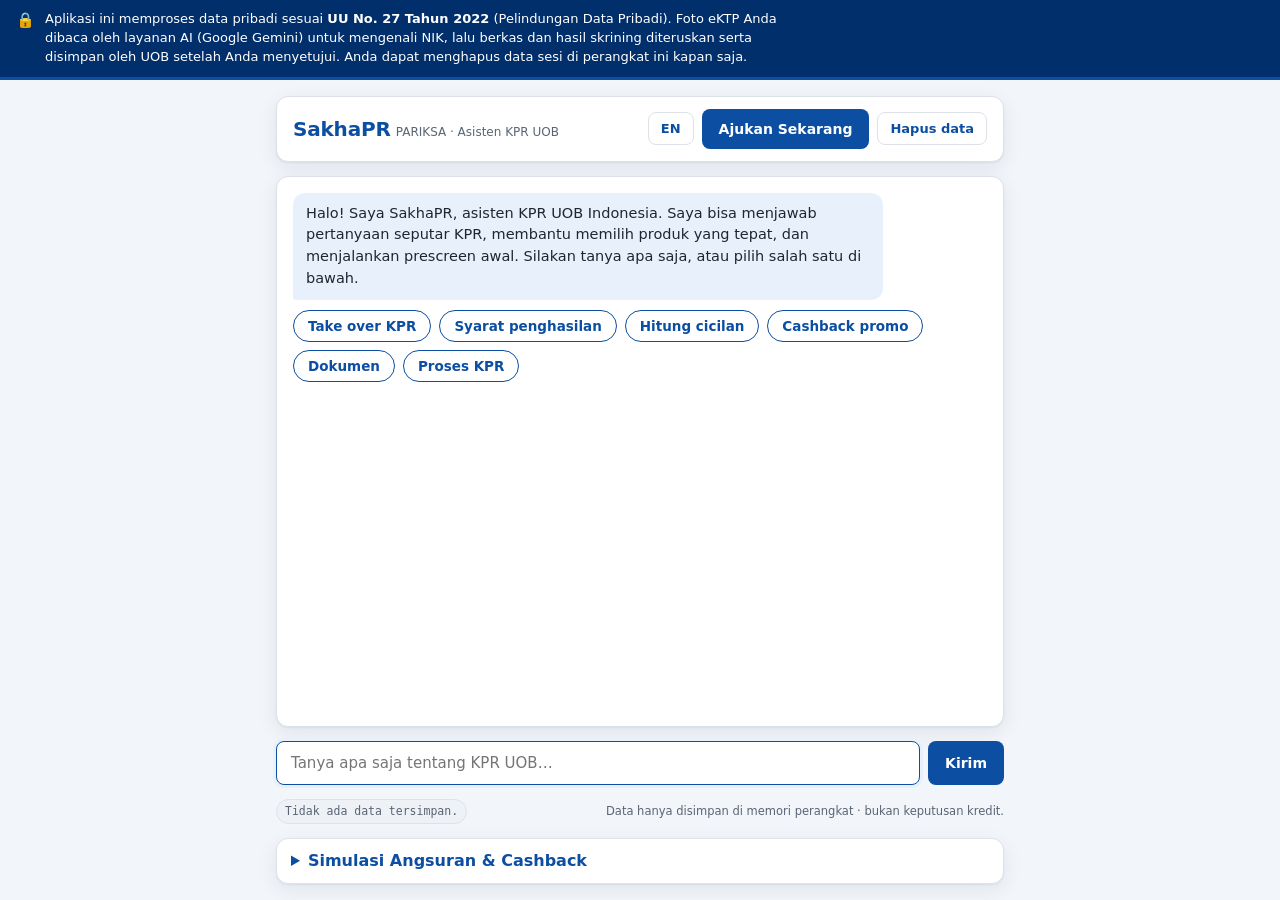
==== index.html @ bf132b59 "Add Gemini Vision eKTP OCR (NIK + face-photo box), Tesseract fallback Accuracy: route eKTP reading t" ====
<!DOCTYPE html>
<html lang="id">
<head>
  <meta charset="UTF-8" />
  <meta name="viewport" content="width=device-width, initial-scale=1.0" />
  <title>SakhaPR — Asisten KPR UOB</title>
  <meta name="description" content="SakhaPR: asisten KPR UOB Indonesia yang memproses data di perangkat Anda (UU No. 27 Tahun 2022)." />
  <!--
    Content Security Policy is served as a real HTTP header from the repo-root
    `_headers` file on Cloudflare Pages. We intentionally do NOT duplicate it as a
    <meta> tag here, to avoid two sources of truth that can drift apart.
  -->
  <link rel="stylesheet" href="styles.css" />
  <!-- jsPDF (vendored locally, UMD) for the NIK report PDF. Exposes window.jspdf.
       Classic deferred script so it runs before app.js (same-origin, CSP 'self'). -->
  <script defer src="vendor/jspdf/jspdf.umd.min.js"></script>
</head>
<body>
  <!-- Persistent PDPA / UU PDP notice. Must stay visible at all times. -->
  <header class="pdpa-banner" role="region" aria-label="Pemberitahuan perlindungan data pribadi">
    <span class="pdpa-banner__icon" aria-hidden="true">&#128274;</span>
    <p class="pdpa-banner__text" data-i18n-html="pdpa">
      Aplikasi ini memproses data pribadi sesuai <strong>UU No. 27 Tahun 2022</strong>
      (Pelindungan Data Pribadi). Foto eKTP Anda dibaca oleh layanan AI (Google Gemini) untuk
      mengenali NIK, lalu berkas dan hasil skrining diteruskan serta disimpan oleh UOB setelah
      Anda menyetujui. Anda dapat menghapus data sesi di perangkat ini kapan saja.
    </p>
  </header>

  <main class="app">
    <div class="app__topbar">
      <div class="brand">
        <span class="brand__name">SakhaPR</span>
        <span class="brand__sub" data-i18n="brand_sub">PARIKSA &middot; Asisten KPR UOB</span>
      </div>
      <div class="app__topbar-actions">
        <button id="langToggle" type="button" class="btn btn--ghost" data-i18n="lang_toggle" title="English / Bahasa Indonesia">EN</button>
        <button id="applyNowBtn" type="button" class="btn btn--primary" data-i18n="apply_now">Ajukan Sekarang</button>
        <button id="clearAllBtn" type="button" class="btn btn--ghost" data-i18n="clear_data" title="Hapus seluruh data dari memori">Hapus data</button>
      </div>
    </div>

    <!-- Chat transcript -->
    <section id="chatLog" class="chat" aria-live="polite" aria-label="Percakapan"></section>

    <!-- Composer -->
    <form id="composer" class="composer" autocomplete="off">
      <label class="visually-hidden" for="composerInput">Ketik pertanyaan Anda</label>
      <input
        id="composerInput"
        class="composer__input"
        type="text"
        data-i18n-ph="composer_ph"
        placeholder="Tanya apa saja tentang KPR UOB&hellip;"
        inputmode="text"
      />
      <button type="submit" class="btn btn--primary" data-i18n="send">Kirim</button>
    </form>

    <footer class="app__footer">
      <span class="data-status" id="dataStatus" aria-live="polite" data-i18n="data_none">Tidak ada data tersimpan.</span>
      <span class="app__footnote" data-i18n="footnote">Data hanya disimpan di memori perangkat &middot; bukan keputusan kredit.</span>
    </footer>

    <!-- Simulation: monthly installment + potential cashback (deterministic) -->
    <details class="sim" id="simPanel">
      <summary data-i18n="sim_title">Simulasi Angsuran &amp; Cashback</summary>
      <div class="sim__body">
        <p class="ektp__disclaimer" data-i18n="sim_disclaimer">
          Estimasi memakai suku bunga dari knowledge base UOB. Angka final mengikuti
          analisa kredit dan Perjanjian Kredit.
        </p>
        <div class="debug__grid">
          <label><span data-i18n="sim_facility">Jenis fasilitas</span>
            <select id="simFacility">
              <option value="primary" data-i18n="fac_primary">KPR Primary</option>
              <option value="secondary" data-i18n="fac_secondary">KPR Secondary</option>
              <option value="take_over" data-i18n="fac_take_over">KPR Take Over</option>
            </select>
          </label>
          <label><span data-i18n="sim_scheme">Skema bunga</span>
            <select id="simScheme"></select>
          </label>
          <label><span data-i18n="sim_plafon">Plafon kredit (Rp)</span>
            <input id="simPlafon" class="mono" type="text" inputmode="numeric" data-i18n-ph="plafon_ph" placeholder="900000000" />
          </label>
          <label><span data-i18n="sim_tenor">Tenor (tahun)</span>
            <input id="simTenor" class="mono" type="number" min="1" max="30" data-i18n-ph="tenor_ph" placeholder="10" />
          </label>
          <label><span data-i18n="sim_segment">Segmen (untuk cashback)</span>
            <select id="simSegment">
              <option value="" data-i18n="seg_new">New to Bank / lainnya</option>
              <option value="PV" data-i18n="seg_pv">UOB Privilege (PV)</option>
              <option value="WB" data-i18n="seg_wb">UOB Wealth (WB)</option>
            </select>
          </label>
        </div>
        <button type="button" id="simRun" class="btn btn--primary" data-i18n="sim_run">Hitung</button>
        <div id="simResult" class="debug__result" aria-live="polite"></div>
      </div>
    </details>

    <!-- eKTP upload + on-device ML identification (revealed after prescreen) -->
    <section class="ektp" id="ektpSection" hidden>
      <h2 class="ektp__title" data-i18n="ektp_title">Unggah eKTP</h2>
      <p class="ektp__disclaimer" data-i18n="ektp_disclaimer">
        Pastikan foto eKTP jelas (tidak blur), datanya benar, dan ukuran file maksimal 3 MB.
      </p>

      <label class="consent">
        <input type="checkbox" id="ektpConsent" />
        <span data-i18n="consent">
          Saya menyetujui pemrosesan data pribadi saya sesuai UU No. 27 Tahun 2022, termasuk pembacaan foto eKTP oleh layanan AI (Google Gemini) untuk mengenali NIK.
        </span>
      </label>

      <div class="ektp__upload">
        <input type="file" id="ektpFile" accept="image/*" disabled />
        <span class="ektp__hint" id="ektpHint" data-i18n="ektp_hint_off">Centang persetujuan untuk memilih foto eKTP.</span>
      </div>

      <img id="ektpPreview" class="ektp__preview" alt="Pratinjau eKTP" hidden />

      <div id="ektpNikWrap" class="ektp__nik" hidden>
        <label><span data-i18n="nik_label">NIK (16 digit) — pastikan sudah benar sebelum mengirim</span>
          <input id="ektpNik" class="mono" type="text" inputmode="numeric" maxlength="16" />
        </label>
        <div id="ektpNikStatus" class="ektp__nikstatus" aria-live="polite"></div>
      </div>

      <div class="ektp__actions">
        <button type="button" id="ektpSend" class="btn btn--primary" data-i18n="send" disabled>Kirim</button>
      </div>
      <div id="ektpStatus" class="ektp__status" aria-live="polite"></div>
    </section>
  </main>

  <script type="module" src="app.js"></script>
</body>
</html>
---- styles.css ----
/* ============================================================================
   SakhaPR — styles.css
   Kapanfund look: deep teal primary, cream background, Inter (text) + IBM Plex
   Mono (numbers/code). Fonts are self-hosted (privacy-first, no external CDN).
   Until the woff2 files are dropped into vendor/fonts/, a close system-font
   stack is used so the app renders correctly with zero network requests.
   ============================================================================ */

/* --- Self-hosted fonts ------------------------------------------------------
   Drop these files into vendor/fonts/ to activate the real typefaces (no other
   code change needed). Sources: @fontsource/inter, @fontsource/ibm-plex-mono.
   The CSP already allows font-src 'self'. */
/*
@font-face {
  font-family: "Inter";
  font-style: normal;
  font-weight: 400;
  font-display: swap;
  src: url("vendor/fonts/inter-regular.woff2") format("woff2");
}
@font-face {
  font-family: "Inter";
  font-style: normal;
  font-weight: 600;
  font-display: swap;
  src: url("vendor/fonts/inter-600.woff2") format("woff2");
}
@font-face {
  font-family: "Inter";
  font-style: normal;
  font-weight: 700;
  font-display: swap;
  src: url("vendor/fonts/inter-700.woff2") format("woff2");
}
@font-face {
  font-family: "IBM Plex Mono";
  font-style: normal;
  font-weight: 400;
  font-display: swap;
  src: url("vendor/fonts/ibmplexmono-regular.woff2") format("woff2");
}
*/

:root {
  /* Brand tokens — UOB blue */
  --teal: #0b4ea2;        /* UOB primary blue (buttons, links, accents) */
  --teal-dark: #002f6c;   /* UOB navy (hover, banner border) */
  --teal-tint: #e8f0fb;   /* light blue (bot bubbles, highlights) */
  --cream: #f2f5f9;       /* page background (light blue-grey) */
  --cream-2: #eef1f6;     /* user bubble / subtle surfaces */
  --ink: #1d2733;
  --ink-soft: #5a6573;
  --line: #dde2e8;
  --white: #ffffff;
  --danger: #c62828;
  --warn: #9a6700;

  /* Typography */
  --font-text: "Inter", system-ui, -apple-system, "Segoe UI", Roboto, "Helvetica Neue", Arial, sans-serif;
  --font-mono: "IBM Plex Mono", ui-monospace, "SF Mono", "Cascadia Code", "Roboto Mono", Menlo, Consolas, monospace;

  --radius: 12px;
  --radius-sm: 8px;
  --shadow: 0 1px 2px rgba(0, 0, 0, .06), 0 6px 20px rgba(0, 47, 108, .08);
  --maxw: 760px;
}

* { box-sizing: border-box; }

html, body {
  margin: 0;
  padding: 0;
  height: 100%;
}

body {
  font-family: var(--font-text);
  color: var(--ink);
  background: var(--cream);
  line-height: 1.5;
  -webkit-font-smoothing: antialiased;
  display: flex;
  flex-direction: column;
}

/* Numbers, NIK, currency, code render in mono for legibility. */
code, kbd, samp, .mono, .nik { font-family: var(--font-mono); }

/* --- PDPA banner (persistent) --------------------------------------------- */
.pdpa-banner {
  background: var(--teal-dark);
  color: var(--white);
  display: flex;
  gap: 10px;
  align-items: flex-start;
  padding: 10px 16px;
  font-size: 13px;
  line-height: 1.45;
  border-bottom: 3px solid var(--teal);
}
.pdpa-banner__icon { font-size: 15px; line-height: 1.4; }
.pdpa-banner__text { margin: 0; max-width: var(--maxw); }
.pdpa-banner__text strong { font-weight: 700; }

/* --- App layout ----------------------------------------------------------- */
.app {
  width: 100%;
  max-width: var(--maxw);
  margin: 0 auto;
  flex: 1;
  display: flex;
  flex-direction: column;
  padding: 16px;
  gap: 14px;
}

.app__topbar {
  display: flex;
  align-items: center;
  justify-content: space-between;
  gap: 12px;
  background: var(--white);
  border: 1px solid var(--line);
  border-radius: var(--radius);
  box-shadow: var(--shadow);
  padding: 12px 16px;
}
.app__topbar-actions { display: flex; align-items: center; gap: 8px; }
}
.brand { display: flex; flex-direction: column; line-height: 1.2; }
.brand__name {
  font-weight: 700;
  font-size: 20px;
  color: var(--teal);
  letter-spacing: -0.01em;
}
.brand__sub { font-size: 12px; color: var(--ink-soft); }

/* --- Chat ----------------------------------------------------------------- */
.chat {
  flex: 1;
  min-height: 320px;
  background: var(--white);
  border: 1px solid var(--line);
  border-radius: var(--radius);
  box-shadow: var(--shadow);
  padding: 16px;
  overflow-y: auto;
  display: flex;
  flex-direction: column;
  gap: 10px;
}

.msg {
  max-width: 85%;
  padding: 10px 13px;
  border-radius: var(--radius);
  font-size: 14.5px;
  white-space: pre-wrap;
  word-wrap: break-word;
}
.msg--bot {
  align-self: flex-start;
  background: var(--teal-tint);
  border-bottom-left-radius: 3px;
}
.msg--bot p { margin: 0 0 6px; }
.msg--bot p:last-child { margin-bottom: 0; }
.msg--bot ul, .msg--bot ol { margin: 4px 0 6px; padding-left: 20px; }
.msg--bot li { margin: 2px 0; }
.msg--bot code { font-family: var(--font-mono); font-size: 0.92em; background: rgba(0,0,0,.05); padding: 0 3px; border-radius: 3px; }
.msg--bot strong { font-weight: 700; }
.typing { display: inline-flex; gap: 4px; align-items: center; }
.typing__dot {
  width: 7px; height: 7px; border-radius: 50%;
  background: var(--teal);
  opacity: .35;
  animation: typingBlink 1.2s infinite ease-in-out;
}
.typing__dot:nth-child(2) { animation-delay: .2s; }
.typing__dot:nth-child(3) { animation-delay: .4s; }
@keyframes typingBlink { 0%, 60%, 100% { opacity: .25; transform: translateY(0); } 30% { opacity: 1; transform: translateY(-2px); } }
.msg--user {
  align-self: flex-end;
  background: var(--cream-2);
  border-bottom-right-radius: 3px;
}
.msg--system {
  align-self: center;
  background: transparent;
  color: var(--ink-soft);
  font-size: 12.5px;
  font-style: italic;
  max-width: 100%;
  text-align: center;
  padding: 4px 0;
}

/* --- Option chips (prescreen choices, actions) ---------------------------- */
.chips {
  display: flex;
  flex-wrap: wrap;
  gap: 8px;
  align-self: flex-start;
  max-width: 92%;
}
.chip {
  font-family: var(--font-text);
  font-size: 13.5px;
  font-weight: 600;
  color: var(--teal);
  background: var(--white);
  border: 1px solid var(--teal);
  border-radius: 999px;
  padding: 7px 14px;
  cursor: pointer;
  transition: background .15s ease, color .15s ease;
}
.chip:hover { background: var(--teal); color: var(--white); }
.chip--action {
  background: var(--teal);
  color: var(--white);
}
.chip--action:hover { background: var(--teal-dark); border-color: var(--teal-dark); }

/* --- Composer ------------------------------------------------------------- */
.composer { display: flex; gap: 8px; }
.composer__input {
  flex: 1;
  font-family: var(--font-text);
  font-size: 15px;
  padding: 12px 14px;
  border: 1px solid var(--line);
  border-radius: var(--radius-sm);
  background: var(--white);
  color: var(--ink);
}
.composer__input:focus {
  outline: none;
  border-color: var(--teal);
  box-shadow: 0 0 0 3px var(--teal-tint);
}

/* --- Buttons -------------------------------------------------------------- */
.btn {
  font-family: var(--font-text);
  font-size: 14px;
  font-weight: 600;
  padding: 11px 16px;
  border-radius: var(--radius-sm);
  border: 1px solid transparent;
  cursor: pointer;
  transition: background .15s ease, border-color .15s ease, color .15s ease;
}
.btn--primary { background: var(--teal); color: var(--white); }
.btn--primary:hover { background: var(--teal-dark); }
.btn--ghost {
  background: transparent;
  color: var(--teal);
  border-color: var(--line);
  font-size: 13px;
  padding: 8px 12px;
}
.btn--ghost:hover { background: var(--teal-tint); border-color: var(--teal); }

/* --- Footer / data status ------------------------------------------------- */
.app__footer {
  display: flex;
  flex-wrap: wrap;
  align-items: center;
  justify-content: space-between;
  gap: 6px;
  font-size: 11.5px;
  color: var(--ink-soft);
}
.data-status {
  font-family: var(--font-mono);
  font-size: 11.5px;
  padding: 3px 8px;
  border-radius: 999px;
  background: var(--cream-2);
  border: 1px solid var(--line);
}
.data-status.is-active {
  background: #fff4e0;
  border-color: #e8c98a;
  color: var(--warn);
}

/* --- Rate table (chat) ----------------------------------------------------- */
.rate-card {
  align-self: stretch;
  background: var(--white);
  border: 1px solid var(--line);
  border-radius: var(--radius);
  padding: 10px;
}
.rate-scroll { overflow-x: auto; }
table.rate { width: 100%; border-collapse: collapse; font-size: 12.5px; }
table.rate th {
  background: var(--teal);
  color: var(--white);
  font-weight: 600;
  text-align: left;
  padding: 7px 8px;
  vertical-align: top;
}
table.rate td {
  border: 1px solid var(--line);
  padding: 7px 8px;
  vertical-align: top;
}
table.rate .rate-jenis { font-weight: 700; background: var(--teal-tint); white-space: nowrap; }
.rate-foot { margin-top: 8px; font-size: 11px; color: var(--ink-soft); line-height: 1.5; }

/* --- Simulation panel ------------------------------------------------------ */
.sim {
  background: var(--white);
  border: 1px solid var(--line);
  border-radius: var(--radius);
  box-shadow: var(--shadow);
  padding: 10px 14px;
}
.sim > summary { cursor: pointer; font-weight: 700; color: var(--teal); }
.sim__body { padding-top: 12px; }
.sim__h { font-weight: 700; color: var(--ink); margin-top: 12px; margin-bottom: 4px; }
.sim__row { font-family: var(--font-mono); font-size: 13.5px; margin: 2px 0; }
.sim__note { font-size: 12px; color: var(--ink-soft); margin: 2px 0; }
.sim__warn { font-size: 12px; color: var(--warn); margin-top: 4px; }
.sim__disc { font-size: 11.5px; color: var(--ink-soft); font-style: italic; margin-top: 10px; }
#simResult { margin-top: 12px; }

/* --- eKTP upload + OCR (Phase 5a) ------------------------------------------ */
.ektp {
  background: var(--white);
  border: 1px solid var(--line);
  border-radius: var(--radius);
  box-shadow: var(--shadow);
  padding: 16px;
}
.ektp__title { margin: 0 0 6px; font-size: 16px; color: var(--teal); }
.ektp__disclaimer { margin: 0 0 12px; font-size: 12px; color: var(--ink-soft); line-height: 1.45; }

.consent {
  display: flex;
  gap: 9px;
  align-items: flex-start;
  background: var(--teal-tint);
  border: 1px solid #bfe0df;
  border-radius: var(--radius-sm);
  padding: 10px 12px;
  font-size: 12.5px;
  line-height: 1.45;
  margin-bottom: 12px;
}
.consent input { margin-top: 2px; flex: none; }

.ektp__upload { display: flex; flex-wrap: wrap; align-items: center; gap: 8px; }
.ektp__upload input[type="file"] { font-size: 13px; }
.ektp__upload input[type="file"]:disabled { opacity: .55; cursor: not-allowed; }
.ektp__hint { font-size: 12px; color: var(--ink-soft); }

.ektp__status { font-size: 12.5px; color: var(--ink-soft); margin-top: 10px; min-height: 1em; }
.ektp__preview {
  display: block;
  max-width: 320px;
  width: 100%;
  margin: 12px 0;
  border: 1px solid var(--line);
  border-radius: var(--radius-sm);
}
.pk-photo {
  margin: 12px 0;
  padding: 12px;
  border: 1px solid var(--line);
  border-radius: var(--radius-sm);
  background: var(--cream);
}
.pk-photo__img {
  display: block;
  max-width: 180px;
  width: 100%;
  margin: 8px 0 12px;
  border: 1px solid var(--line);
  border-radius: var(--radius-sm);
}
.ektp .debug__grid { margin-top: 12px; }
.ektp__actions { margin-top: 12px; }
.ektp__nik { margin-top: 12px; }
.ektp__nik label { display: flex; flex-direction: column; gap: 4px; font-size: 13px; color: var(--ink-soft); }
.ektp__nik input { font-family: var(--font-mono); font-size: 16px; letter-spacing: 1px; padding: 9px 11px; border: 1px solid var(--line); border-radius: var(--radius-sm); }
.ektp__nikstatus { font-size: 12.5px; margin-top: 6px; color: var(--ink-soft); }

/* --- Super Admin: lead log ------------------------------------------------- */
.ektp__title--flush { margin: 0; }
.admin-nav { display: flex; gap: 8px; margin-bottom: 4px; }
.ai-diag { display: flex; align-items: center; gap: 10px; flex-wrap: wrap; margin: 6px 0 10px; }
.admin-nav .btn.is-active { background: var(--teal); color: var(--white); border-color: var(--teal); }
.lead-card {
  background: var(--white);
  border: 1px solid var(--line);
  border-radius: var(--radius);
  box-shadow: var(--shadow);
  padding: 14px 16px;
  margin-bottom: 12px;
}
.lead-card__head {
  display: flex;
  justify-content: space-between;
  align-items: baseline;
  gap: 12px;
  flex-wrap: wrap;
}
.lead-card__id { display: block; font-size: 11px; color: var(--ink-soft); }
.lead-card__time { font-size: 12px; color: var(--ink-soft); }
.lead-card__meta {
  display: flex;
  flex-direction: column;
  gap: 3px;
  font-size: 13px;
  color: var(--ink-soft);
  margin: 10px 0;
}
.lead-card__err { color: var(--danger); font-size: 11.5px; }
.status--ok { color: #1d6b34; }
.status--warn { color: var(--warn); }
.status--fail { color: var(--danger); }
.lead-card .chips a.chip { text-decoration: none; }
.badge { font-size: 10.5px; font-weight: 600; color: var(--warn); background: #fff4e0; border: 1px solid #e8c98a; border-radius: 999px; padding: 1px 7px; margin-left: 6px; white-space: nowrap; }
.chip--danger { color: var(--danger); border-color: var(--danger); }
.chip--danger:hover { background: var(--danger); color: var(--white); }

/* --- Temporary NIK debug panel (Phase 4) ---------------------------------- */
.debug {
  border: 1px dashed var(--line);
  border-radius: var(--radius-sm);
  background: #fffdf8;
  padding: 8px 12px;
  font-size: 13px;
}
.debug > summary {
  cursor: pointer;
  font-weight: 600;
  color: var(--ink-soft);
}
.debug__body { padding-top: 10px; }
.debug__note { color: var(--ink-soft); font-size: 12px; margin: 0 0 10px; }
.debug__samples { display: flex; align-items: center; gap: 8px; margin-bottom: 10px; }
.debug__grid {
  display: grid;
  grid-template-columns: repeat(2, minmax(0, 1fr));
  gap: 8px 12px;
  margin-bottom: 10px;
}
.debug__grid label {
  display: flex;
  flex-direction: column;
  gap: 3px;
  font-size: 12px;
  color: var(--ink-soft);
}
.debug__grid input,
.debug__grid select {
  font-family: var(--font-text);
  font-size: 13px;
  padding: 7px 9px;
  border: 1px solid var(--line);
  border-radius: 6px;
  background: var(--white);
}
.debug__grid input.mono { font-family: var(--font-mono); }
.debug__result { margin-top: 12px; }

.verdict {
  font-weight: 700;
  padding: 8px 12px;
  border-radius: 6px;
  margin-bottom: 10px;
}
.verdict--ok { background: #e3f4e7; color: #1d6b34; }
.verdict--warn { background: #fff4e0; color: var(--warn); }
.verdict--fail { background: #fbe4e2; color: var(--danger); }

table.checks {
  width: 100%;
  border-collapse: collapse;
  font-size: 12.5px;
}
table.checks th,
table.checks td {
  text-align: left;
  padding: 6px 8px;
  border-bottom: 1px solid var(--line);
  vertical-align: top;
}
table.checks th { color: var(--ink-soft); font-weight: 600; }
.status { font-family: var(--font-mono); font-weight: 700; white-space: nowrap; }
.status--PASS { color: #1d6b34; }
.status--WARN { color: var(--warn); }
.status--FAIL { color: var(--danger); }
.status--NA { color: var(--ink-soft); }

@media (max-width: 480px) {
  .debug__grid { grid-template-columns: 1fr; }
}

/* --- Utilities ------------------------------------------------------------ */
.visually-hidden {
  position: absolute;
  width: 1px; height: 1px;
  padding: 0; margin: -1px;
  overflow: hidden;
  clip: rect(0, 0, 0, 0);
  white-space: nowrap;
  border: 0;
}

@media (max-width: 480px) {
  .pdpa-banner { font-size: 12px; }
  .brand__name { font-size: 18px; }
  .msg { max-width: 92%; }
}
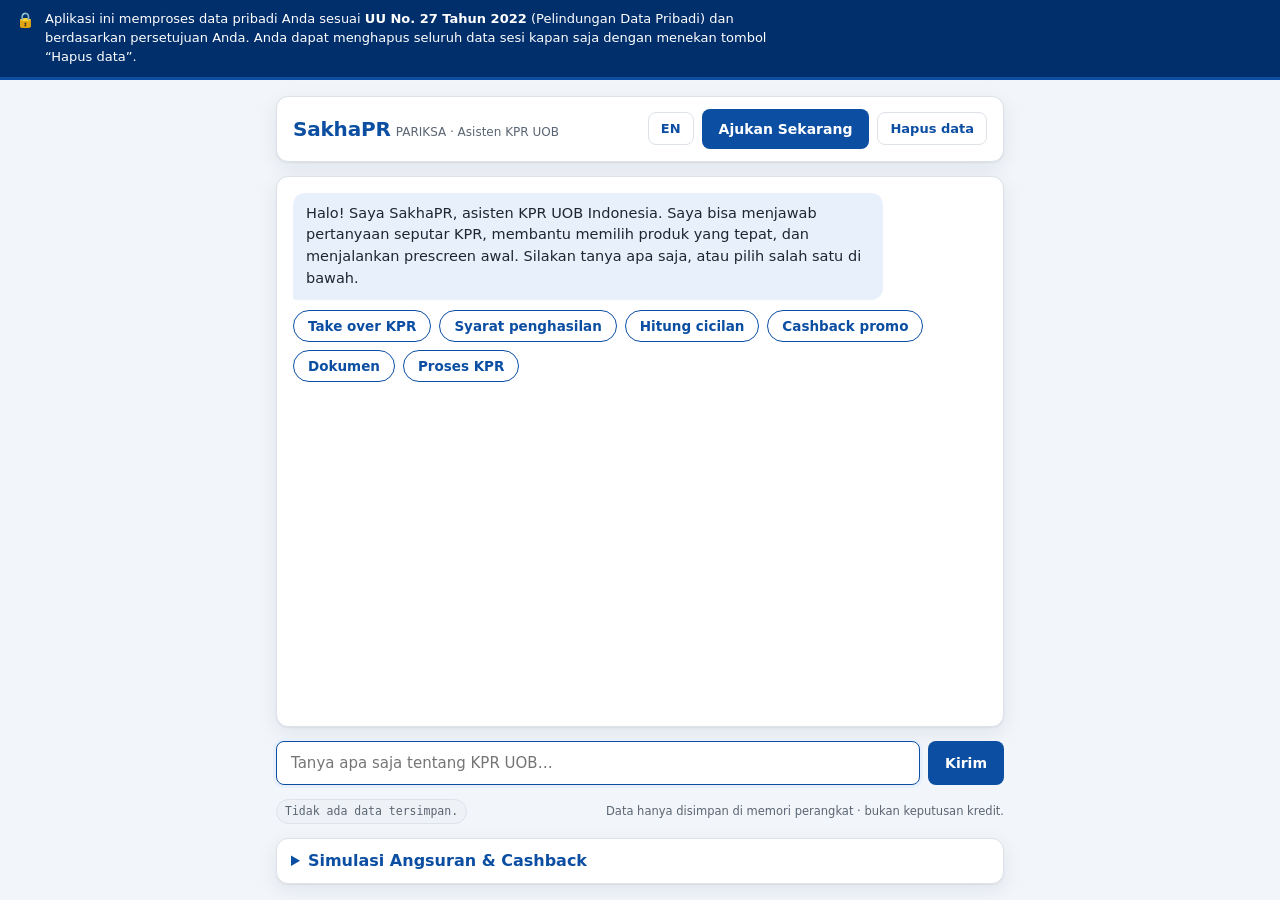
==== commit e11e2cc8: "Simplify consent/PDPA wording, password-zip email, neutral OCR status 1. PDPA banner: drop the Gemin" ====
--- a/index.html
+++ b/index.html
@@ -20,10 +20,9 @@
   <header class="pdpa-banner" role="region" aria-label="Pemberitahuan perlindungan data pribadi">
     <span class="pdpa-banner__icon" aria-hidden="true">&#128274;</span>
     <p class="pdpa-banner__text" data-i18n-html="pdpa">
-      Aplikasi ini memproses data pribadi sesuai <strong>UU No. 27 Tahun 2022</strong>
-      (Pelindungan Data Pribadi). Foto eKTP Anda dibaca oleh layanan AI (Google Gemini) untuk
-      mengenali NIK, lalu berkas dan hasil skrining diteruskan serta disimpan oleh UOB setelah
-      Anda menyetujui. Anda dapat menghapus data sesi di perangkat ini kapan saja.
+      Aplikasi ini memproses data pribadi Anda sesuai <strong>UU No. 27 Tahun 2022</strong>
+      (Pelindungan Data Pribadi) dan berdasarkan persetujuan Anda. Anda dapat menghapus seluruh
+      data sesi kapan saja dengan menekan tombol &ldquo;Hapus data&rdquo;.
     </p>
   </header>
 
@@ -109,8 +108,10 @@
 
       <label class="consent">
         <input type="checkbox" id="ektpConsent" />
-        <span data-i18n="consent">
-          Saya menyetujui pemrosesan data pribadi saya sesuai UU No. 27 Tahun 2022, termasuk pembacaan foto eKTP oleh layanan AI (Google Gemini) untuk mengenali NIK.
+        <span data-i18n-html="consent">
+          Apakah Anda setuju dan telah membaca
+          <a href="docs/pernyataan/persetujuan-nasabah.pdf" target="_blank" rel="noopener">Lembar Pernyataan Persetujuan Nasabah</a>
+          berikut?
         </span>
       </label>
 
--- a/styles.css
+++ b/styles.css
@@ -422,6 +422,38 @@
   margin: 10px 0;
 }
 .lead-card__err { color: var(--danger); font-size: 11.5px; }
+.promo-links {
+  display: flex;
+  flex-direction: column;
+  gap: 6px;
+  align-items: flex-start;
+}
+.promo-links__intro {
+  margin: 0 0 2px;
+  font-weight: 600;
+}
+.promo-links__item {
+  display: inline-block;
+  padding: 8px 12px;
+  border: 1px solid var(--teal);
+  border-radius: var(--radius-sm);
+  background: var(--teal-tint);
+  color: var(--teal-dark);
+  font-size: 14px;
+  font-weight: 600;
+  text-decoration: none;
+}
+.promo-links__item:hover { background: #fff; }
+.pk-engine {
+  display: inline-block;
+  margin: 6px 0;
+  padding: 2px 10px;
+  border: 1px solid var(--line);
+  border-radius: 999px;
+  font-size: 12px;
+  font-weight: 600;
+  background: var(--cream);
+}
 .status--ok { color: #1d6b34; }
 .status--warn { color: var(--warn); }
 .status--fail { color: var(--danger); }
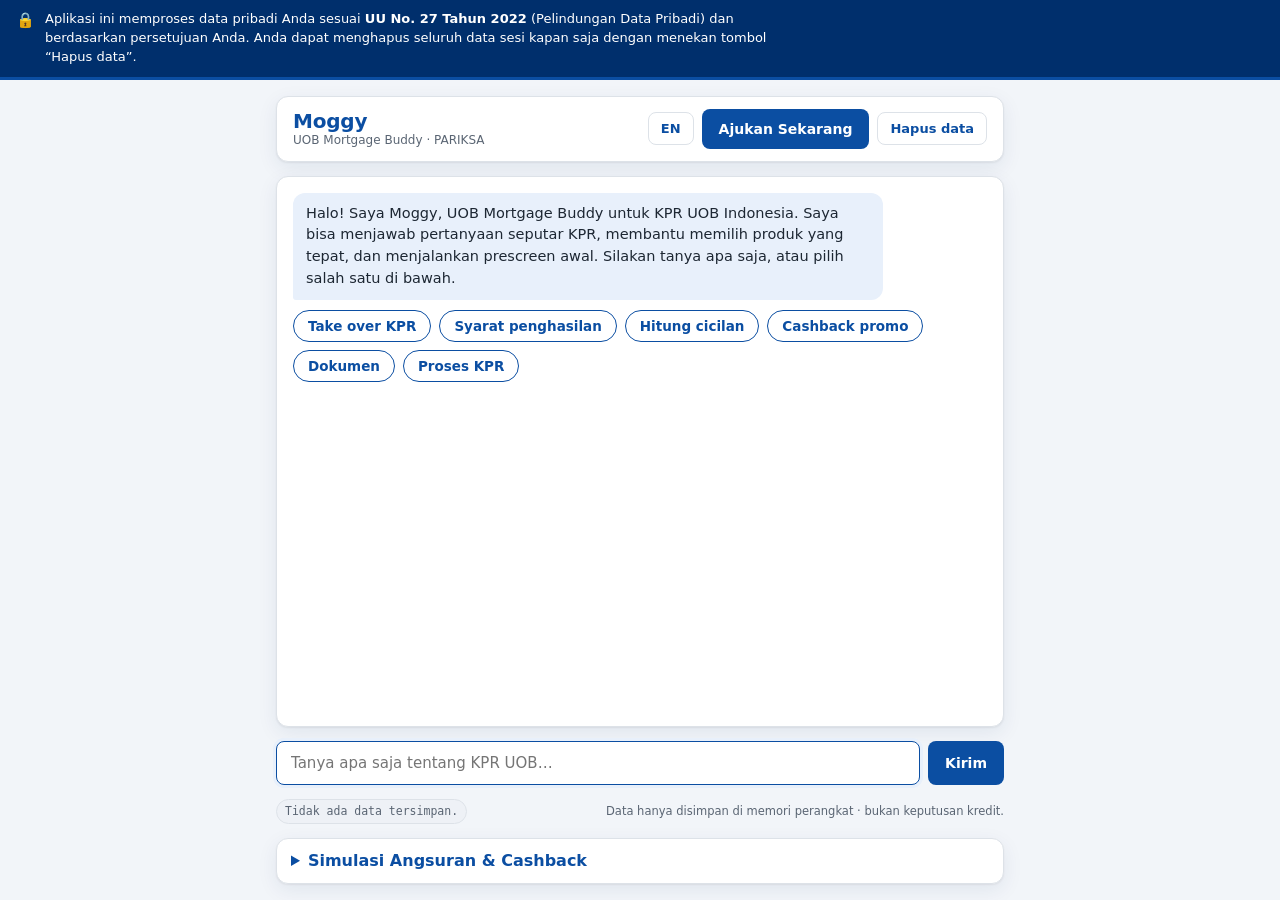
==== commit e23a2aa9: "Rebrand to Moggy (UOB Mortgage Buddy) + deterministic pas foto crop - Rebrand display name SakhaPR -" ====
--- a/index.html
+++ b/index.html
@@ -3,8 +3,8 @@
 <head>
   <meta charset="UTF-8" />
   <meta name="viewport" content="width=device-width, initial-scale=1.0" />
-  <title>SakhaPR — Asisten KPR UOB</title>
-  <meta name="description" content="SakhaPR: asisten KPR UOB Indonesia yang memproses data di perangkat Anda (UU No. 27 Tahun 2022)." />
+  <title>Moggy — UOB Mortgage Buddy</title>
+  <meta name="description" content="Moggy (UOB Mortgage Buddy): asisten KPR UOB Indonesia yang memproses data sesuai UU No. 27 Tahun 2022." />
   <!--
     Content Security Policy is served as a real HTTP header from the repo-root
     `_headers` file on Cloudflare Pages. We intentionally do NOT duplicate it as a
@@ -29,8 +29,8 @@
   <main class="app">
     <div class="app__topbar">
       <div class="brand">
-        <span class="brand__name">SakhaPR</span>
-        <span class="brand__sub" data-i18n="brand_sub">PARIKSA &middot; Asisten KPR UOB</span>
+        <span class="brand__name">Moggy</span>
+        <span class="brand__sub" data-i18n="brand_sub">UOB Mortgage Buddy &middot; PARIKSA</span>
       </div>
       <div class="app__topbar-actions">
         <button id="langToggle" type="button" class="btn btn--ghost" data-i18n="lang_toggle" title="English / Bahasa Indonesia">EN</button>
--- a/styles.css
+++ b/styles.css
@@ -1,5 +1,5 @@
 /* ============================================================================
-   SakhaPR — styles.css
+   Moggy — styles.css
    Kapanfund look: deep teal primary, cream background, Inter (text) + IBM Plex
    Mono (numbers/code). Fonts are self-hosted (privacy-first, no external CDN).
    Until the woff2 files are dropped into vendor/fonts/, a close system-font
@@ -126,7 +126,6 @@
   padding: 12px 16px;
 }
 .app__topbar-actions { display: flex; align-items: center; gap: 8px; }
-}
 .brand { display: flex; flex-direction: column; line-height: 1.2; }
 .brand__name {
   font-weight: 700;
@@ -422,6 +421,28 @@
   margin: 10px 0;
 }
 .lead-card__err { color: var(--danger); font-size: 11.5px; }
+.dash, .recap { margin: 12px 0; padding: 14px; border: 1px solid var(--line); border-radius: var(--radius-sm); background: var(--cream); }
+.dash__head { display: flex; justify-content: space-between; align-items: center; flex-wrap: wrap; gap: 8px; margin-bottom: 10px; }
+.dash__title { margin: 0; font-size: 15px; color: var(--teal-dark); }
+.dash__filter { display: flex; gap: 6px; flex-wrap: wrap; }
+.dash__filter .btn.is-active { background: var(--teal); color: #fff; }
+.dash__grid { display: grid; grid-template-columns: repeat(auto-fit, minmax(140px, 1fr)); gap: 10px; }
+.dash__card { background: #fff; border: 1px solid var(--line); border-radius: var(--radius-sm); padding: 12px; }
+.dash__value { font-size: 24px; font-weight: 700; color: var(--teal-dark); }
+.dash__label { font-size: 13px; color: var(--ink-soft); margin-top: 2px; }
+.dash__sub { font-size: 12px; color: var(--ink-soft); margin-top: 4px; }
+.recap__months { display: flex; flex-wrap: wrap; gap: 8px; }
+.recap__months .chip { text-decoration: none; }
+.sim__cta {
+  margin-top: 14px;
+  padding-top: 12px;
+  border-top: 1px solid var(--line);
+  display: flex;
+  flex-direction: column;
+  gap: 8px;
+  align-items: flex-start;
+}
+.sim__cta-text { margin: 0; font-weight: 600; color: var(--teal-dark); }
 .promo-links {
   display: flex;
   flex-direction: column;
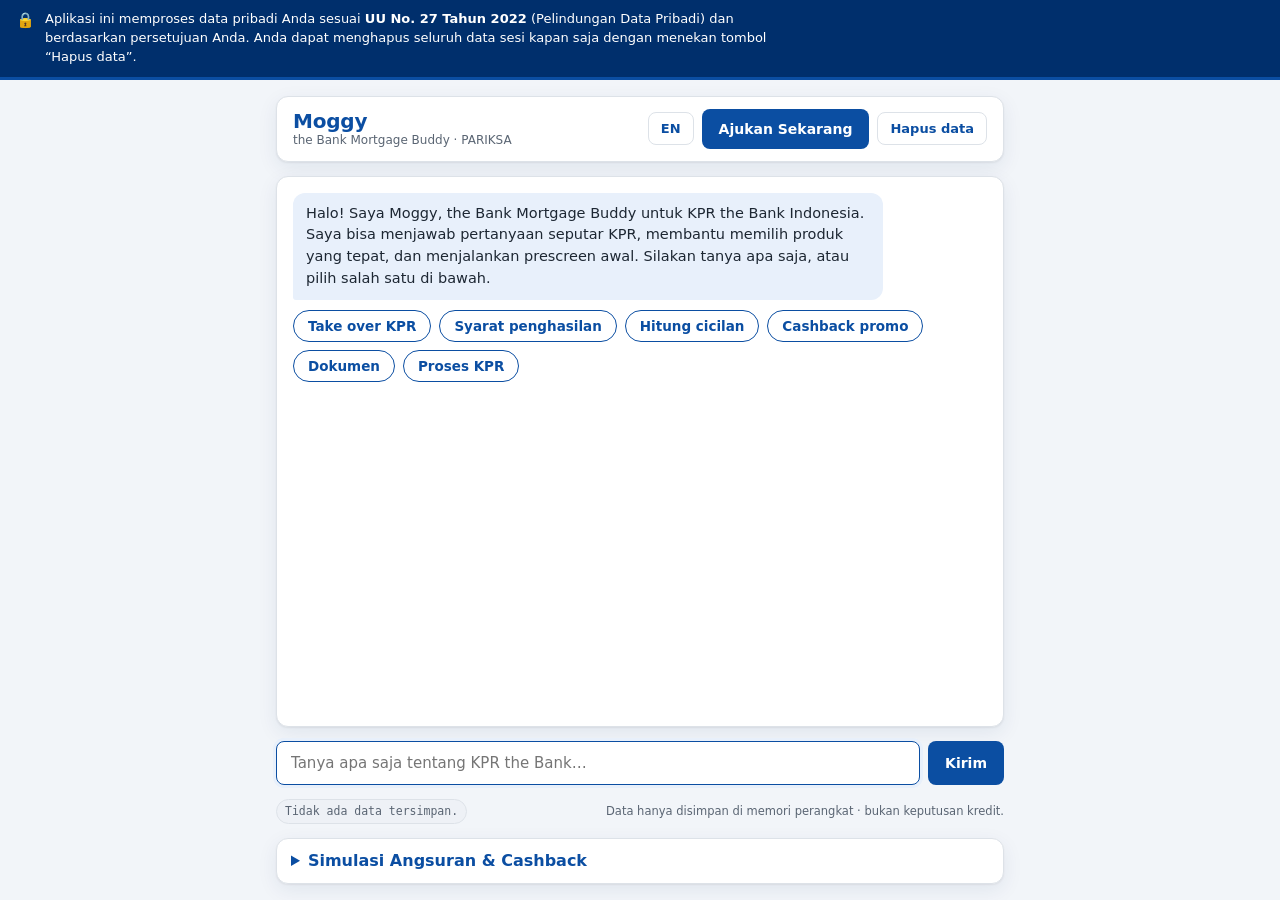
==== commit 51d2bfab: "Relabel terminology + bump demo rates +1% across UI/AI/knowledge Anonymise/relabel all user- and AI-" ====
--- a/index.html
+++ b/index.html
@@ -3,8 +3,8 @@
 <head>
   <meta charset="UTF-8" />
   <meta name="viewport" content="width=device-width, initial-scale=1.0" />
-  <title>Moggy — UOB Mortgage Buddy</title>
-  <meta name="description" content="Moggy (UOB Mortgage Buddy): asisten KPR UOB Indonesia yang memproses data sesuai UU No. 27 Tahun 2022." />
+  <title>Moggy — the Bank Mortgage Buddy</title>
+  <meta name="description" content="Moggy (the Bank Mortgage Buddy): asisten KPR the Bank Indonesia yang memproses data sesuai UU No. 27 Tahun 2022." />
   <!--
     Content Security Policy is served as a real HTTP header from the repo-root
     `_headers` file on Cloudflare Pages. We intentionally do NOT duplicate it as a
@@ -30,7 +30,7 @@
     <div class="app__topbar">
       <div class="brand">
         <span class="brand__name">Moggy</span>
-        <span class="brand__sub" data-i18n="brand_sub">UOB Mortgage Buddy &middot; PARIKSA</span>
+        <span class="brand__sub" data-i18n="brand_sub">the Bank Mortgage Buddy &middot; PARIKSA</span>
       </div>
       <div class="app__topbar-actions">
         <button id="langToggle" type="button" class="btn btn--ghost" data-i18n="lang_toggle" title="English / Bahasa Indonesia">EN</button>
@@ -50,7 +50,7 @@
         class="composer__input"
         type="text"
         data-i18n-ph="composer_ph"
-        placeholder="Tanya apa saja tentang KPR UOB&hellip;"
+        placeholder="Tanya apa saja tentang KPR the Bank&hellip;"
         inputmode="text"
       />
       <button type="submit" class="btn btn--primary" data-i18n="send">Kirim</button>
@@ -66,15 +66,15 @@
       <summary data-i18n="sim_title">Simulasi Angsuran &amp; Cashback</summary>
       <div class="sim__body">
         <p class="ektp__disclaimer" data-i18n="sim_disclaimer">
-          Estimasi memakai suku bunga dari knowledge base UOB. Angka final mengikuti
+          Estimasi memakai suku bunga dari knowledge base the Bank. Angka final mengikuti
           analisa kredit dan Perjanjian Kredit.
         </p>
         <div class="debug__grid">
           <label><span data-i18n="sim_facility">Jenis fasilitas</span>
             <select id="simFacility">
-              <option value="primary" data-i18n="fac_primary">KPR Primary</option>
-              <option value="secondary" data-i18n="fac_secondary">KPR Secondary</option>
-              <option value="take_over" data-i18n="fac_take_over">KPR Take Over</option>
+              <option value="primary" data-i18n="fac_primary">KPR PRI</option>
+              <option value="secondary" data-i18n="fac_secondary">KPR 2ND</option>
+              <option value="take_over" data-i18n="fac_take_over">KPR TO</option>
             </select>
           </label>
           <label><span data-i18n="sim_scheme">Skema bunga</span>
@@ -89,8 +89,8 @@
           <label><span data-i18n="sim_segment">Segmen (untuk cashback)</span>
             <select id="simSegment">
               <option value="" data-i18n="seg_new">New to Bank / lainnya</option>
-              <option value="PV" data-i18n="seg_pv">UOB Privilege (PV)</option>
-              <option value="WB" data-i18n="seg_wb">UOB Wealth (WB)</option>
+              <option value="PV" data-i18n="seg_pv">the Bank Privilege (PV)</option>
+              <option value="WB" data-i18n="seg_wb">the Bank Wealth (WB)</option>
             </select>
           </label>
         </div>
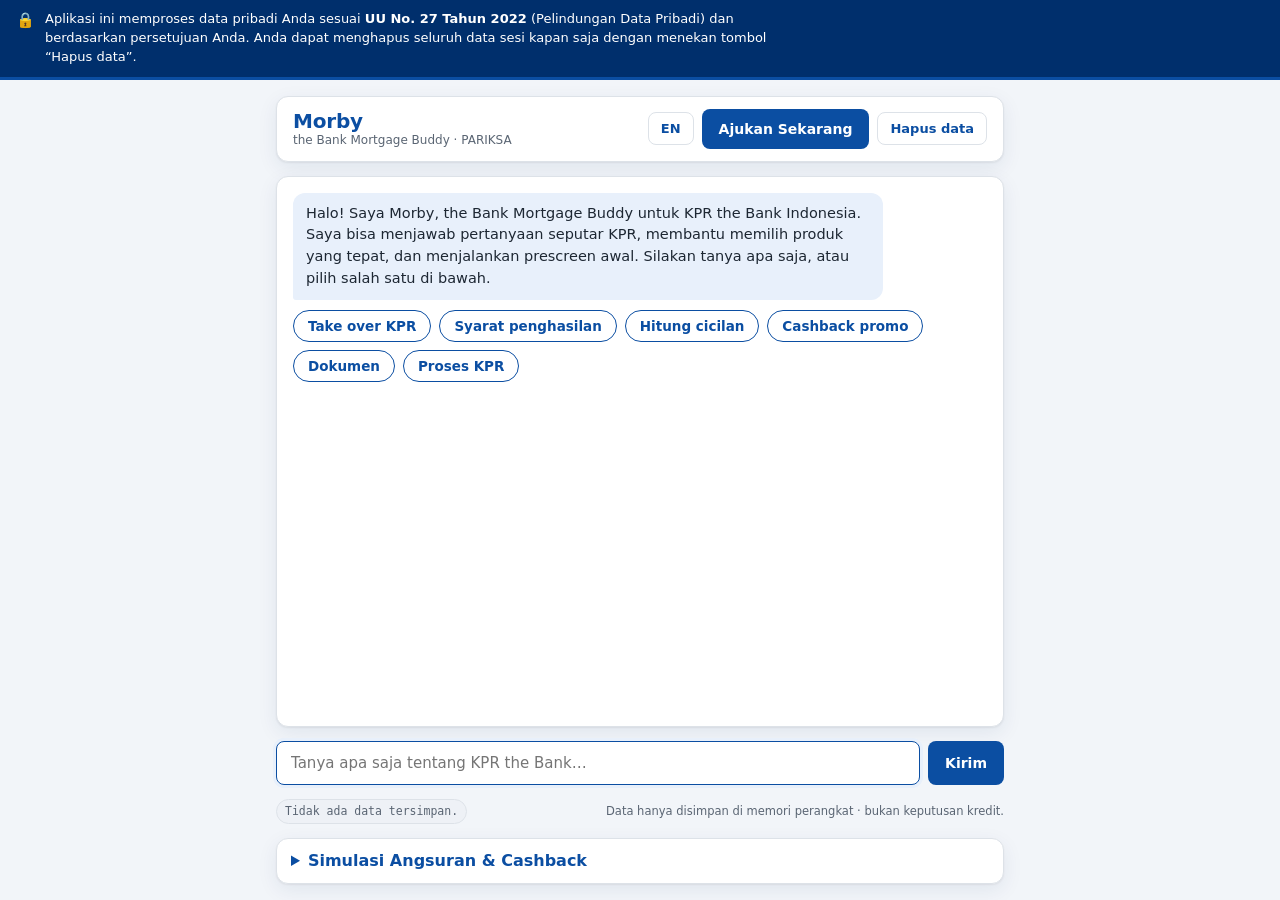
==== commit d5811979: "Rebrand Moggy -> Morby across all files and documents Rename the product from "Moggy" to "Morby" eve" ====
--- a/index.html
+++ b/index.html
@@ -3,8 +3,8 @@
 <head>
   <meta charset="UTF-8" />
   <meta name="viewport" content="width=device-width, initial-scale=1.0" />
-  <title>Moggy — the Bank Mortgage Buddy</title>
-  <meta name="description" content="Moggy (the Bank Mortgage Buddy): asisten KPR the Bank Indonesia yang memproses data sesuai UU No. 27 Tahun 2022." />
+  <title>Morby — the Bank Mortgage Buddy</title>
+  <meta name="description" content="Morby (the Bank Mortgage Buddy): asisten KPR the Bank Indonesia yang memproses data sesuai UU No. 27 Tahun 2022." />
   <!--
     Content Security Policy is served as a real HTTP header from the repo-root
     `_headers` file on Cloudflare Pages. We intentionally do NOT duplicate it as a
@@ -29,7 +29,7 @@
   <main class="app">
     <div class="app__topbar">
       <div class="brand">
-        <span class="brand__name">Moggy</span>
+        <span class="brand__name">Morby</span>
         <span class="brand__sub" data-i18n="brand_sub">the Bank Mortgage Buddy &middot; PARIKSA</span>
       </div>
       <div class="app__topbar-actions">
@@ -86,7 +86,7 @@
           <label><span data-i18n="sim_tenor">Tenor (tahun)</span>
             <input id="simTenor" class="mono" type="number" min="1" max="30" data-i18n-ph="tenor_ph" placeholder="10" />
           </label>
-          <label><span data-i18n="sim_segment">Segmen (untuk cashback)</span>
+          <label hidden><span data-i18n="sim_segment">Segmen (untuk cashback)</span>
             <select id="simSegment">
               <option value="" data-i18n="seg_new">New to Bank / lainnya</option>
               <option value="PV" data-i18n="seg_pv">the Bank Privilege (PV)</option>
--- a/styles.css
+++ b/styles.css
@@ -1,5 +1,5 @@
 /* ============================================================================
-   Moggy — styles.css
+   Morby — styles.css
    Kapanfund look: deep teal primary, cream background, Inter (text) + IBM Plex
    Mono (numbers/code). Fonts are self-hosted (privacy-first, no external CDN).
    Until the woff2 files are dropped into vendor/fonts/, a close system-font
@@ -42,9 +42,9 @@
 */
 
 :root {
-  /* Brand tokens — UOB blue */
-  --teal: #0b4ea2;        /* UOB primary blue (buttons, links, accents) */
-  --teal-dark: #002f6c;   /* UOB navy (hover, banner border) */
+  /* Brand tokens — the Bank blue */
+  --teal: #0b4ea2;        /* the Bank primary blue (buttons, links, accents) */
+  --teal-dark: #002f6c;   /* the Bank navy (hover, banner border) */
   --teal-tint: #e8f0fb;   /* light blue (bot bubbles, highlights) */
   --cream: #f2f5f9;       /* page background (light blue-grey) */
   --cream-2: #eef1f6;     /* user bubble / subtle surfaces */
@@ -431,6 +431,7 @@
 .dash__value { font-size: 24px; font-weight: 700; color: var(--teal-dark); }
 .dash__label { font-size: 13px; color: var(--ink-soft); margin-top: 2px; }
 .dash__sub { font-size: 12px; color: var(--ink-soft); margin-top: 4px; }
+.cms-flags { display: flex; flex-wrap: wrap; gap: 6px; margin: 6px 0 2px; }
 .recap__months { display: flex; flex-wrap: wrap; gap: 8px; }
 .recap__months .chip { text-decoration: none; }
 .sim__cta {
@@ -482,6 +483,44 @@
 .badge { font-size: 10.5px; font-weight: 600; color: var(--warn); background: #fff4e0; border: 1px solid #e8c98a; border-radius: 999px; padding: 1px 7px; margin-left: 6px; white-space: nowrap; }
 .chip--danger { color: var(--danger); border-color: var(--danger); }
 .chip--danger:hover { background: var(--danger); color: var(--white); }
+.badge.chip--ok { color: #1d6b34; background: #e7f6ec; border-color: #9ed3ad; }
+.badge.chip--warn { color: var(--warn); background: #fff4e0; border-color: #e8c98a; }
+.badge.chip--danger { color: var(--danger); background: #fdeaea; border-color: #e6a3a3; }
+.cms-score span { white-space: nowrap; }
+.cms-tasks span { white-space: nowrap; }
+.cms-actions { display: flex; gap: 8px; flex-wrap: wrap; }
+.cms-task-actions { margin-top: 4px; }
+.chip--ok { color: #1d6b34; border-color: #9ed3ad; }
+.chip--ok:hover { background: #1d6b34; color: var(--white); }
+.cms-pipe { margin-top: 8px; }
+.cms-pipe__label { display: flex; align-items: center; gap: 8px; font-size: 12px; font-weight: 600; }
+.cms-pipe__select { font-size: 13px; padding: 3px 6px; border: 1px solid var(--line); border-radius: var(--radius-sm); }
+.cms-history { list-style: none; margin: 6px 0 0; padding: 6px 0 0; border-top: 1px dashed var(--line); font-size: 11.5px; color: var(--ink-soft, #555); }
+.cms-history li { padding: 1px 0; }
+.cms-history__by { color: #888; }
+
+/* --- Dashboard BI (Phase 7) ----------------------------------------------- */
+.bi-bignums { display: grid; grid-template-columns: repeat(auto-fill, minmax(150px, 1fr)); gap: 10px; margin: 10px 0 18px; }
+.bi-card { border: 1px solid var(--line); border-radius: var(--radius-sm); background: #fff; padding: 10px 12px; }
+.bi-card__value { font-size: 22px; font-weight: 700; color: var(--brand, #0E7C7B); line-height: 1.1; }
+.bi-card__label { font-size: 11.5px; color: #555; margin-top: 3px; }
+.bi-card__sub { font-size: 11px; color: #888; margin-top: 1px; }
+.bi-chart { border: 1px solid var(--line); border-radius: var(--radius-sm); background: #fff; padding: 10px 12px; }
+.bi-chart__canvas { margin-top: 8px; overflow-x: auto; }
+.bi-svg { width: 100%; max-width: 720px; height: auto; }
+.bi-bar { fill: #0E7C7B; }
+.bi-bar__val { font-size: 10px; fill: #333; }
+.bi-axis { font-size: 9px; fill: #888; }
+.bi-axisline { stroke: var(--line); stroke-width: 1; }
+
+/* --- Document management + audit log (Phase 8) ---------------------------- */
+.doc-chip { display: inline-flex; align-items: stretch; }
+.doc-chip__del { padding: 1px 6px; margin-left: -1px; font-size: 11px; line-height: 1.4; }
+.audit { margin-top: 20px; border-top: 1px solid var(--line); padding-top: 12px; }
+.audit-row { display: grid; grid-template-columns: 140px 110px 110px 1fr; gap: 8px; align-items: center; font-size: 11.5px; padding: 3px 0; border-bottom: 1px dashed var(--line); }
+.audit-row__actor { color: #555; }
+.audit-row__target { color: #777; word-break: break-all; }
+@media (max-width: 640px) { .audit-row { grid-template-columns: 1fr 1fr; } }
 
 /* --- Temporary NIK debug panel (Phase 4) ---------------------------------- */
 .debug {
@@ -573,3 +612,14 @@
   .brand__name { font-size: 18px; }
   .msg { max-width: 92%; }
 }
+
+/* --- Login reset (Phase 8: forgot password) ------------------------------- */
+.login-reset { margin-top: 14px; border-top: 1px dashed var(--line); padding-top: 10px; }
+.login-reset__box { margin-top: 8px; display: flex; flex-direction: column; gap: 8px; max-width: 340px; }
+.login-reset__box input { padding: 7px 8px; border: 1px solid var(--line); border-radius: var(--radius-sm); }
+.btn--small { font-size: 12px; padding: 4px 10px; }
+
+/* --- Sales portal + status note ------------------------------------------- */
+.sales-note { width: 100%; margin-top: 6px; font-family: var(--font-text); font-size: 13px; padding: 6px 8px; border: 1px solid var(--line); border-radius: var(--radius-sm); resize: vertical; }
+.cms-history__note { color: #444; font-style: italic; }
+.cms-pipe .btn--small { margin-top: 6px; }
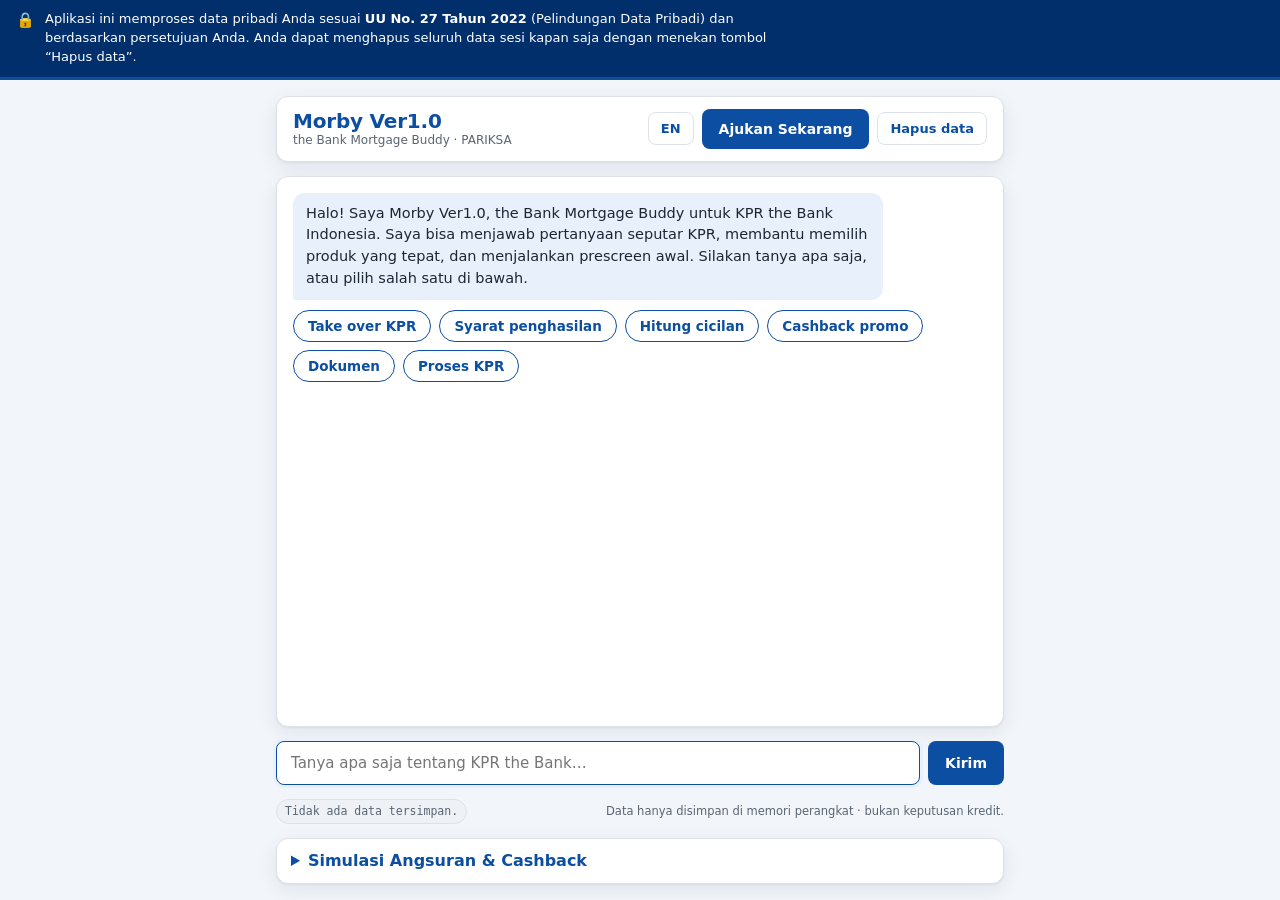
==== commit 0f76badf: "Show brand as "Morby Ver1.0" on user-facing surfaces Update the visible product name to "Morby Ver1." ====
--- a/index.html
+++ b/index.html
@@ -3,7 +3,7 @@
 <head>
   <meta charset="UTF-8" />
   <meta name="viewport" content="width=device-width, initial-scale=1.0" />
-  <title>Morby — the Bank Mortgage Buddy</title>
+  <title>Morby Ver1.0 — the Bank Mortgage Buddy</title>
   <meta name="description" content="Morby (the Bank Mortgage Buddy): asisten KPR the Bank Indonesia yang memproses data sesuai UU No. 27 Tahun 2022." />
   <!--
     Content Security Policy is served as a real HTTP header from the repo-root
@@ -29,7 +29,7 @@
   <main class="app">
     <div class="app__topbar">
       <div class="brand">
-        <span class="brand__name">Morby</span>
+        <span class="brand__name">Morby Ver1.0</span>
         <span class="brand__sub" data-i18n="brand_sub">the Bank Mortgage Buddy &middot; PARIKSA</span>
       </div>
       <div class="app__topbar-actions">
--- a/styles.css
+++ b/styles.css
@@ -623,3 +623,21 @@
 .sales-note { width: 100%; margin-top: 6px; font-family: var(--font-text); font-size: 13px; padding: 6px 8px; border: 1px solid var(--line); border-radius: var(--radius-sm); resize: vertical; }
 .cms-history__note { color: #444; font-style: italic; }
 .cms-pipe .btn--small { margin-top: 6px; }
+
+/* --- Reference number highlight + status result --------------------------- */
+.ref-highlight {
+  align-self: flex-start;
+  max-width: 92%;
+  margin: 4px 0;
+  padding: 12px 14px;
+  background: #fff8e6;
+  border: 1.5px solid #e8c98a;
+  border-left: 5px solid var(--warn);
+  border-radius: var(--radius);
+}
+.ref-highlight--status { background: var(--teal-tint); border-color: #9ed3ad; border-left-color: #1d6b34; }
+.ref-highlight__label { font-size: 11px; font-weight: 700; letter-spacing: .04em; color: var(--warn); text-transform: uppercase; }
+.ref-highlight--status .ref-highlight__label { color: #1d6b34; }
+.ref-highlight__code { font-size: 22px; font-weight: 700; letter-spacing: .02em; color: var(--ink); margin: 4px 0 6px; user-select: all; }
+.ref-highlight__hint { font-size: 12px; color: var(--ink-soft); margin-top: 6px; }
+.ref-highlight__copy { margin-top: 2px; }
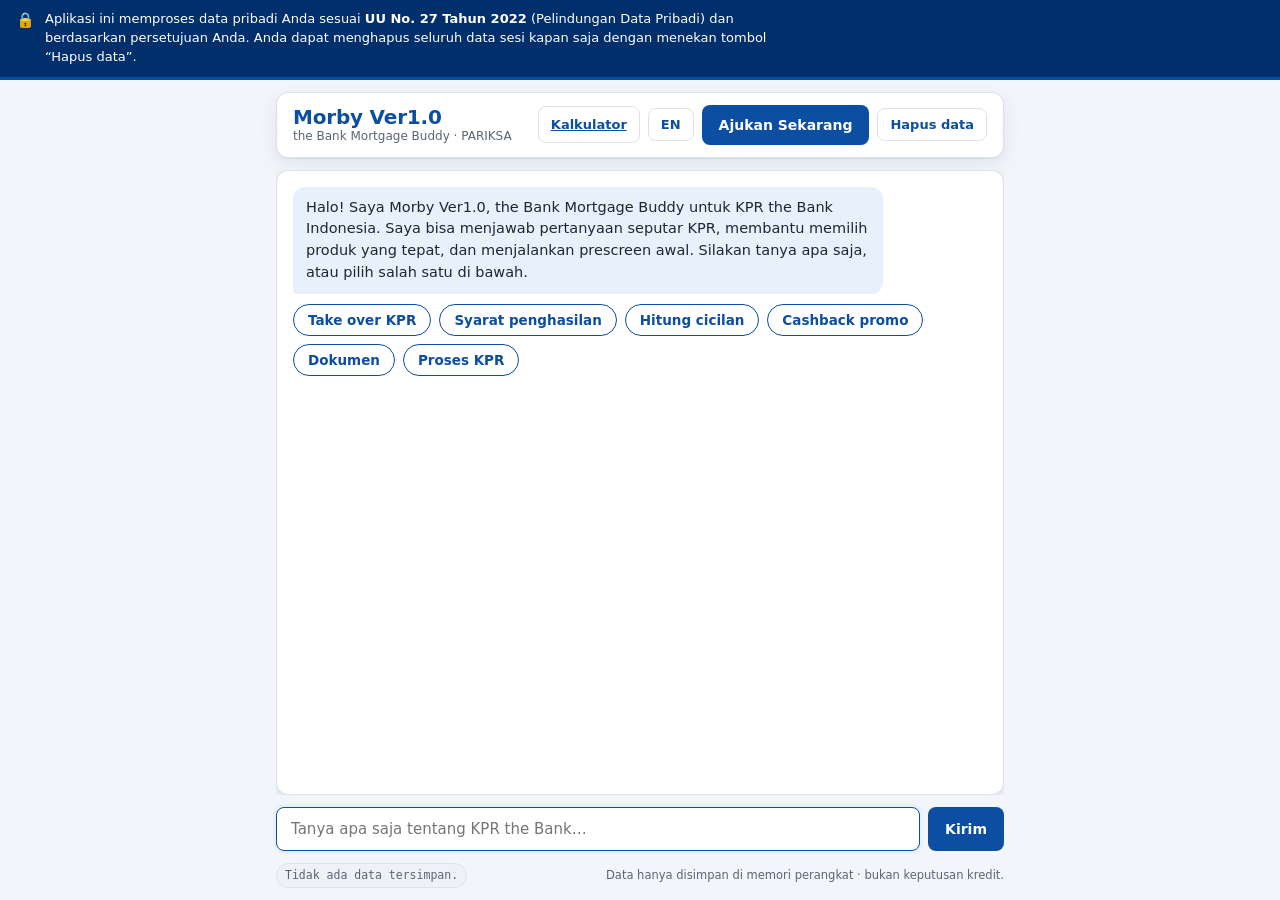
==== commit d877edf6: "Pin chat composer + move calculator to its own page with PDF export UX (1): the chat now fills the v" ====
--- a/index.html
+++ b/index.html
@@ -33,16 +33,57 @@
         <span class="brand__sub" data-i18n="brand_sub">the Bank Mortgage Buddy &middot; PARIKSA</span>
       </div>
       <div class="app__topbar-actions">
+        <a id="calcLink" class="btn btn--ghost" href="calculator.html" title="Kalkulator angsuran & cashback" data-i18n="calc_link">Kalkulator</a>
         <button id="langToggle" type="button" class="btn btn--ghost" data-i18n="lang_toggle" title="English / Bahasa Indonesia">EN</button>
         <button id="applyNowBtn" type="button" class="btn btn--primary" data-i18n="apply_now">Ajukan Sekarang</button>
         <button id="clearAllBtn" type="button" class="btn btn--ghost" data-i18n="clear_data" title="Hapus seluruh data dari memori">Hapus data</button>
       </div>
     </div>
 
-    <!-- Chat transcript -->
-    <section id="chatLog" class="chat" aria-live="polite" aria-label="Percakapan"></section>
+    <!-- Scrollable middle region: chat + (revealed) eKTP form. The composer below
+         stays pinned so the input never scrolls away. -->
+    <div class="app__main" id="appMain">
+      <!-- Chat transcript -->
+      <section id="chatLog" class="chat" aria-live="polite" aria-label="Percakapan"></section>
 
-    <!-- Composer -->
+      <!-- eKTP upload + on-device ML identification (revealed after prescreen) -->
+      <section class="ektp" id="ektpSection" hidden>
+        <h2 class="ektp__title" data-i18n="ektp_title">Unggah eKTP</h2>
+        <p class="ektp__disclaimer" data-i18n="ektp_disclaimer">
+          Pastikan foto eKTP jelas (tidak blur), datanya benar, dan ukuran file maksimal 3 MB.
+        </p>
+
+        <label class="consent">
+          <input type="checkbox" id="ektpConsent" />
+          <span data-i18n-html="consent">
+            Apakah Anda setuju dan telah membaca
+            <a href="docs/pernyataan/persetujuan-nasabah.pdf" target="_blank" rel="noopener">Lembar Pernyataan Persetujuan Nasabah</a>
+            berikut?
+          </span>
+        </label>
+
+        <div class="ektp__upload">
+          <input type="file" id="ektpFile" accept="image/*" disabled />
+          <span class="ektp__hint" id="ektpHint" data-i18n="ektp_hint_off">Centang persetujuan untuk memilih foto eKTP.</span>
+        </div>
+
+        <img id="ektpPreview" class="ektp__preview" alt="Pratinjau eKTP" hidden />
+
+        <div id="ektpNikWrap" class="ektp__nik" hidden>
+          <label><span data-i18n="nik_label">NIK (16 digit) — pastikan sudah benar sebelum mengirim</span>
+            <input id="ektpNik" class="mono" type="text" inputmode="numeric" maxlength="16" />
+          </label>
+          <div id="ektpNikStatus" class="ektp__nikstatus" aria-live="polite"></div>
+        </div>
+
+        <div class="ektp__actions">
+          <button type="button" id="ektpSend" class="btn btn--primary" data-i18n="send" disabled>Kirim</button>
+        </div>
+        <div id="ektpStatus" class="ektp__status" aria-live="polite"></div>
+      </section>
+    </div>
+
+    <!-- Composer (pinned) -->
     <form id="composer" class="composer" autocomplete="off">
       <label class="visually-hidden" for="composerInput">Ketik pertanyaan Anda</label>
       <input
@@ -60,80 +101,6 @@
       <span class="data-status" id="dataStatus" aria-live="polite" data-i18n="data_none">Tidak ada data tersimpan.</span>
       <span class="app__footnote" data-i18n="footnote">Data hanya disimpan di memori perangkat &middot; bukan keputusan kredit.</span>
     </footer>
-
-    <!-- Simulation: monthly installment + potential cashback (deterministic) -->
-    <details class="sim" id="simPanel">
-      <summary data-i18n="sim_title">Simulasi Angsuran &amp; Cashback</summary>
-      <div class="sim__body">
-        <p class="ektp__disclaimer" data-i18n="sim_disclaimer">
-          Estimasi memakai suku bunga dari knowledge base the Bank. Angka final mengikuti
-          analisa kredit dan Perjanjian Kredit.
-        </p>
-        <div class="debug__grid">
-          <label><span data-i18n="sim_facility">Jenis fasilitas</span>
-            <select id="simFacility">
-              <option value="primary" data-i18n="fac_primary">KPR PRI</option>
-              <option value="secondary" data-i18n="fac_secondary">KPR 2ND</option>
-              <option value="take_over" data-i18n="fac_take_over">KPR TO</option>
-            </select>
-          </label>
-          <label><span data-i18n="sim_scheme">Skema bunga</span>
-            <select id="simScheme"></select>
-          </label>
-          <label><span data-i18n="sim_plafon">Plafon kredit (Rp)</span>
-            <input id="simPlafon" class="mono" type="text" inputmode="numeric" data-i18n-ph="plafon_ph" placeholder="900000000" />
-          </label>
-          <label><span data-i18n="sim_tenor">Tenor (tahun)</span>
-            <input id="simTenor" class="mono" type="number" min="1" max="30" data-i18n-ph="tenor_ph" placeholder="10" />
-          </label>
-          <label hidden><span data-i18n="sim_segment">Segmen (untuk cashback)</span>
-            <select id="simSegment">
-              <option value="" data-i18n="seg_new">New to Bank / lainnya</option>
-              <option value="PV" data-i18n="seg_pv">the Bank Privilege (PV)</option>
-              <option value="WB" data-i18n="seg_wb">the Bank Wealth (WB)</option>
-            </select>
-          </label>
-        </div>
-        <button type="button" id="simRun" class="btn btn--primary" data-i18n="sim_run">Hitung</button>
-        <div id="simResult" class="debug__result" aria-live="polite"></div>
-      </div>
-    </details>
-
-    <!-- eKTP upload + on-device ML identification (revealed after prescreen) -->
-    <section class="ektp" id="ektpSection" hidden>
-      <h2 class="ektp__title" data-i18n="ektp_title">Unggah eKTP</h2>
-      <p class="ektp__disclaimer" data-i18n="ektp_disclaimer">
-        Pastikan foto eKTP jelas (tidak blur), datanya benar, dan ukuran file maksimal 3 MB.
-      </p>
-
-      <label class="consent">
-        <input type="checkbox" id="ektpConsent" />
-        <span data-i18n-html="consent">
-          Apakah Anda setuju dan telah membaca
-          <a href="docs/pernyataan/persetujuan-nasabah.pdf" target="_blank" rel="noopener">Lembar Pernyataan Persetujuan Nasabah</a>
-          berikut?
-        </span>
-      </label>
-
-      <div class="ektp__upload">
-        <input type="file" id="ektpFile" accept="image/*" disabled />
-        <span class="ektp__hint" id="ektpHint" data-i18n="ektp_hint_off">Centang persetujuan untuk memilih foto eKTP.</span>
-      </div>
-
-      <img id="ektpPreview" class="ektp__preview" alt="Pratinjau eKTP" hidden />
-
-      <div id="ektpNikWrap" class="ektp__nik" hidden>
-        <label><span data-i18n="nik_label">NIK (16 digit) — pastikan sudah benar sebelum mengirim</span>
-          <input id="ektpNik" class="mono" type="text" inputmode="numeric" maxlength="16" />
-        </label>
-        <div id="ektpNikStatus" class="ektp__nikstatus" aria-live="polite"></div>
-      </div>
-
-      <div class="ektp__actions">
-        <button type="button" id="ektpSend" class="btn btn--primary" data-i18n="send" disabled>Kirim</button>
-      </div>
-      <div id="ektpStatus" class="ektp__status" aria-live="polite"></div>
-    </section>
   </main>
 
   <script type="module" src="app.js"></script>
--- a/styles.css
+++ b/styles.css
@@ -103,15 +103,29 @@
 .pdpa-banner__text strong { font-weight: 700; }
 
 /* --- App layout ----------------------------------------------------------- */
+/* The app fills the viewport below the banner; only the middle region scrolls,
+   so the composer stays pinned at the bottom (focused chat, no drifting input). */
 .app {
   width: 100%;
   max-width: var(--maxw);
   margin: 0 auto;
-  flex: 1;
-  display: flex;
-  flex-direction: column;
-  padding: 16px;
-  gap: 14px;
+  flex: 1 1 auto;
+  min-height: 0;
+  display: flex;
+  flex-direction: column;
+  padding: 12px 16px;
+  gap: 12px;
+  overflow: hidden;
+}
+
+/* Scrollable middle region: chat transcript + (revealed) eKTP form. */
+.app__main {
+  flex: 1 1 auto;
+  min-height: 0;
+  overflow-y: auto;
+  display: flex;
+  flex-direction: column;
+  gap: 12px;
 }
 
 .app__topbar {
@@ -136,15 +150,16 @@
 .brand__sub { font-size: 12px; color: var(--ink-soft); }
 
 /* --- Chat ----------------------------------------------------------------- */
+/* The chat grows with its content inside .app__main (the scroll container), so
+   it no longer owns its own scrollbar. */
 .chat {
-  flex: 1;
-  min-height: 320px;
+  flex: 1 0 auto;
+  min-height: 200px;
   background: var(--white);
   border: 1px solid var(--line);
   border-radius: var(--radius);
   box-shadow: var(--shadow);
   padding: 16px;
-  overflow-y: auto;
   display: flex;
   flex-direction: column;
   gap: 10px;
@@ -223,7 +238,8 @@
 .chip--action:hover { background: var(--teal-dark); border-color: var(--teal-dark); }
 
 /* --- Composer ------------------------------------------------------------- */
-.composer { display: flex; gap: 8px; }
+.composer { display: flex; gap: 8px; flex: 0 0 auto; }
+.app__footer { flex: 0 0 auto; }
 .composer__input {
   flex: 1;
   font-family: var(--font-text);
@@ -641,3 +657,9 @@
 .ref-highlight__code { font-size: 22px; font-weight: 700; letter-spacing: .02em; color: var(--ink); margin: 4px 0 6px; user-select: all; }
 .ref-highlight__hint { font-size: 12px; color: var(--ink-soft); margin-top: 6px; }
 .ref-highlight__copy { margin-top: 2px; }
+
+/* --- Calculator page + chat CTA ------------------------------------------- */
+.app--scroll { overflow-y: auto; }        /* calculator page scrolls normally */
+.calc-actions { display: flex; gap: 8px; flex-wrap: wrap; margin-top: 4px; }
+.calc-cta { align-self: flex-start; text-decoration: none; }
+a.chip { text-decoration: none; }
